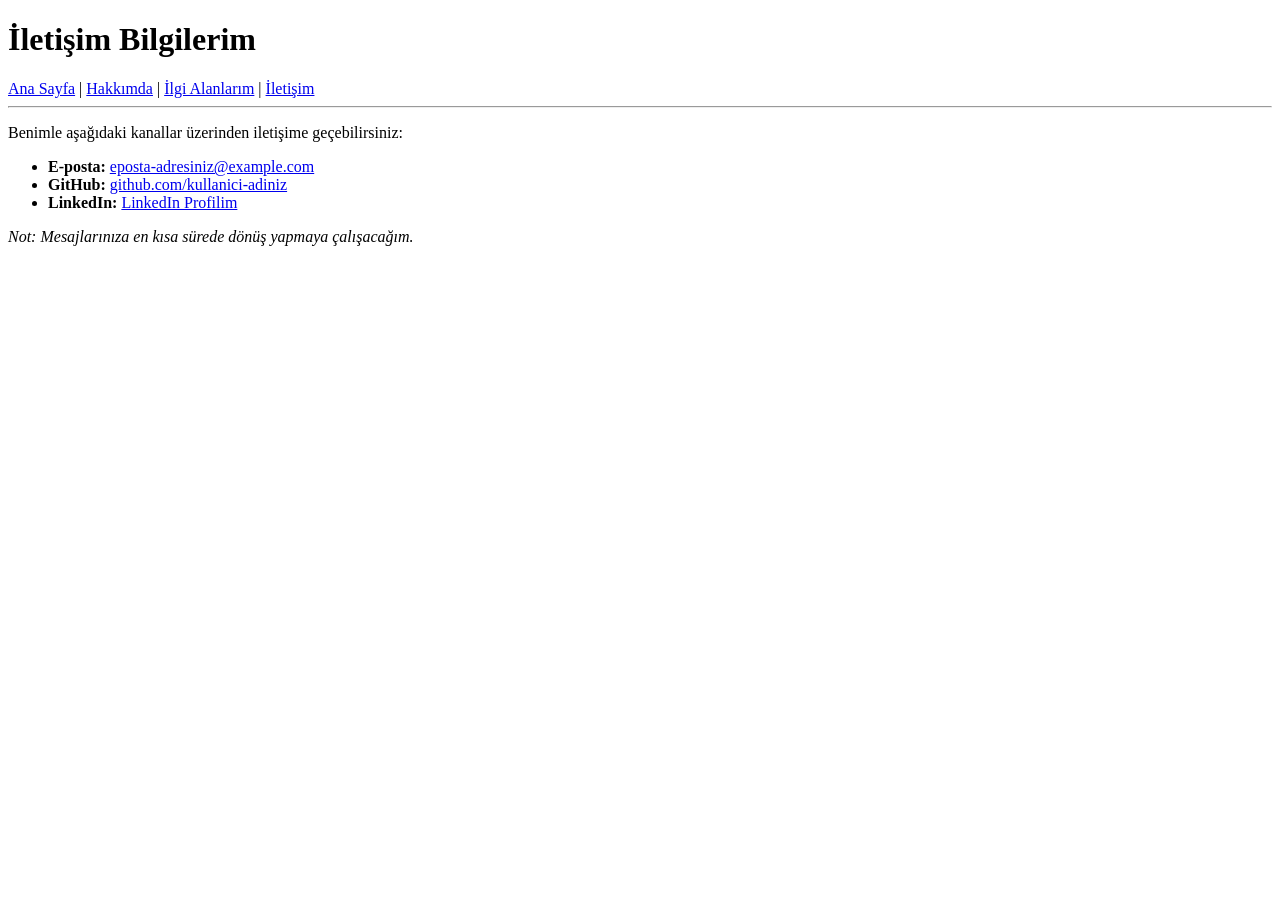
==== contact.html @ e08c34ce "Add files via upload" ====
<!DOCTYPE html>
<html lang="tr">
<head>
    <meta charset="UTF-8">
    <title>İletişim - Kişisel Portfolyo</title>
</head>
<body>
    <h1>İletişim Bilgilerim</h1>
    <nav>
        <a href="index.html">Ana Sayfa</a> | 
        <a href="about.html">Hakkımda</a> | 
        <a href="interests.html">İlgi Alanlarım</a> | 
        <a href="contact.html">İletişim</a>
    </nav>
    <hr>

    <main>
        <p>Benimle aşağıdaki kanallar üzerinden iletişime geçebilirsiniz:</p>
        
        <ul>
            <li><strong>E-posta:</strong> <a href="mailto:eposta-adresiniz@example.com">eposta-adresiniz@example.com</a></li>
            <li><strong>GitHub:</strong> <a href="https://github.com/kullanici-adiniz" target="_blank">github.com/kullanici-adiniz</a></li>
            <li><strong>LinkedIn:</strong> <a href="https://linkedin.com/in/kullanici-adiniz" target="_blank">LinkedIn Profilim</a></li>
        </ul>

        <p><em>Not: Mesajlarınıza en kısa sürede dönüş yapmaya çalışacağım.</em></p>
    </main>
</body>
</html>
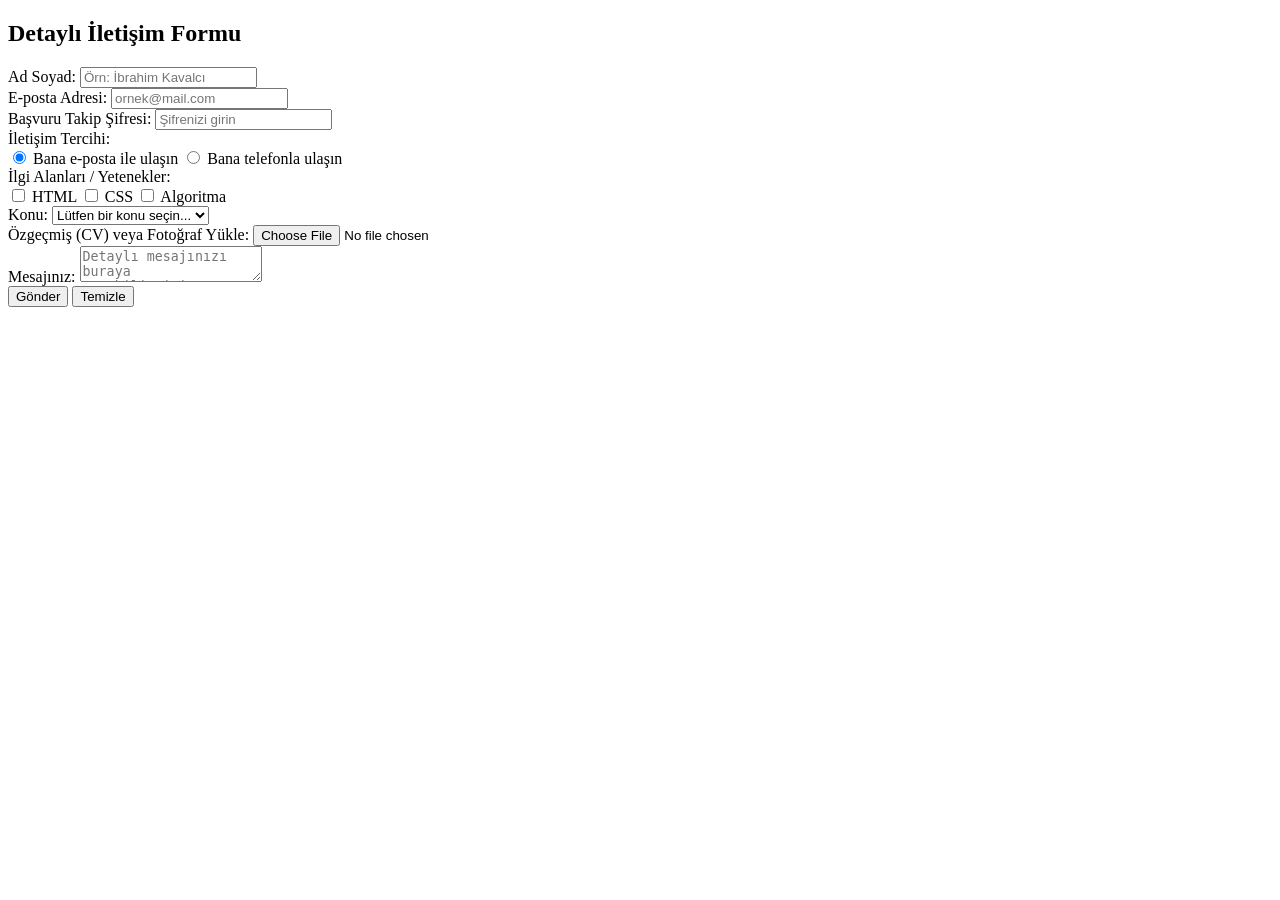
==== commit 64142912: "Add detailed contact form to contact.html" ====
--- a/contact.html
+++ b/contact.html
@@ -2,28 +2,80 @@
 <html lang="tr">
 <head>
     <meta charset="UTF-8">
-    <title>İletişim - Kişisel Portfolyo</title>
+    <meta name="viewport" content="width=device-width, initial-scale=1.0">
+    <title>Detaylı İletişim Formu</title>
+    <link rel="stylesheet" href="styleContact.css">
 </head>
 <body>
-    <h1>İletişim Bilgilerim</h1>
-    <nav>
-        <a href="index.html">Ana Sayfa</a> | 
-        <a href="about.html">Hakkımda</a> | 
-        <a href="interests.html">İlgi Alanlarım</a> | 
-        <a href="contact.html">İletişim</a>
-    </nav>
-    <hr>
 
-    <main>
-        <p>Benimle aşağıdaki kanallar üzerinden iletişime geçebilirsiniz:</p>
+    <div class="form-container">
+        <h2>Detaylı İletişim Formu</h2>
         
-        <ul>
-            <li><strong>E-posta:</strong> <a href="mailto:eposta-adresiniz@example.com">eposta-adresiniz@example.com</a></li>
-            <li><strong>GitHub:</strong> <a href="https://github.com/kullanici-adiniz" target="_blank">github.com/kullanici-adiniz</a></li>
-            <li><strong>LinkedIn:</strong> <a href="https://linkedin.com/in/kullanici-adiniz" target="_blank">LinkedIn Profilim</a></li>
-        </ul>
+        <form action="#" method="POST">
+            
+            <div class="form-group">
+                <label for="fullname">Ad Soyad:</label>
+                <input type="text" id="fullname" name="fullname" placeholder="Örn: İbrahim Kavalcı">
+            </div>
 
-        <p><em>Not: Mesajlarınıza en kısa sürede dönüş yapmaya çalışacağım.</em></p>
-    </main>
+            <div class="form-group">
+                <label for="email">E-posta Adresi:</label>
+                <input type="email" id="email" name="email" placeholder="ornek@mail.com">
+            </div>
+
+            <div class="form-group">
+                <label for="password">Başvuru Takip Şifresi:</label>
+                <input type="password" id="password" name="password" placeholder="Şifrenizi girin">
+            </div>
+
+            <div class="form-group">
+                <label>İletişim Tercihi:</label>
+                <div class="options-box">
+                    <label>
+                        <input type="radio" name="contact_pref" value="email" checked> Bana e-posta ile ulaşın
+                    </label>
+                    <label>
+                        <input type="radio" name="contact_pref" value="phone"> Bana telefonla ulaşın
+                    </label>
+                </div>
+            </div>
+
+            <div class="form-group">
+                <label>İlgi Alanları / Yetenekler:</label>
+                <div class="options-box">
+                    <label><input type="checkbox" name="skills" value="HTML"> HTML</label>
+                    <label><input type="checkbox" name="skills" value="CSS"> CSS</label>
+                    <label><input type="checkbox" name="skills" value="Algoritma"> Algoritma</label>
+                </div>
+            </div>
+
+            <div class="form-group">
+                <label for="subject">Konu:</label>
+                <select id="subject" name="subject">
+                    <option value="" disabled selected>Lütfen bir konu seçin...</option>
+                    <option value="is_basvurusu">İş Başvurusu</option>
+                    <option value="staj">Staj</option>
+                    <option value="diger">Diğer</option>
+                </select>
+            </div>
+
+            <div class="form-group">
+                <label for="file_upload">Özgeçmiş (CV) veya Fotoğraf Yükle:</label>
+                <input type="file" id="file_upload" name="file_upload">
+            </div>
+
+            <div class="form-group">
+                <label for="message">Mesajınız:</label>
+                <textarea id="message" name="message" placeholder="Detaylı mesajınızı buraya yazabilirsiniz..."></textarea>
+            </div>
+
+            <div class="button-group">
+                <button type="submit" class="btn-submit">Gönder</button>
+                <button type="reset" class="btn-reset">Temizle</button>
+            </div>
+
+        </form>
+    </div>
+
 </body>
-</html>+</html>
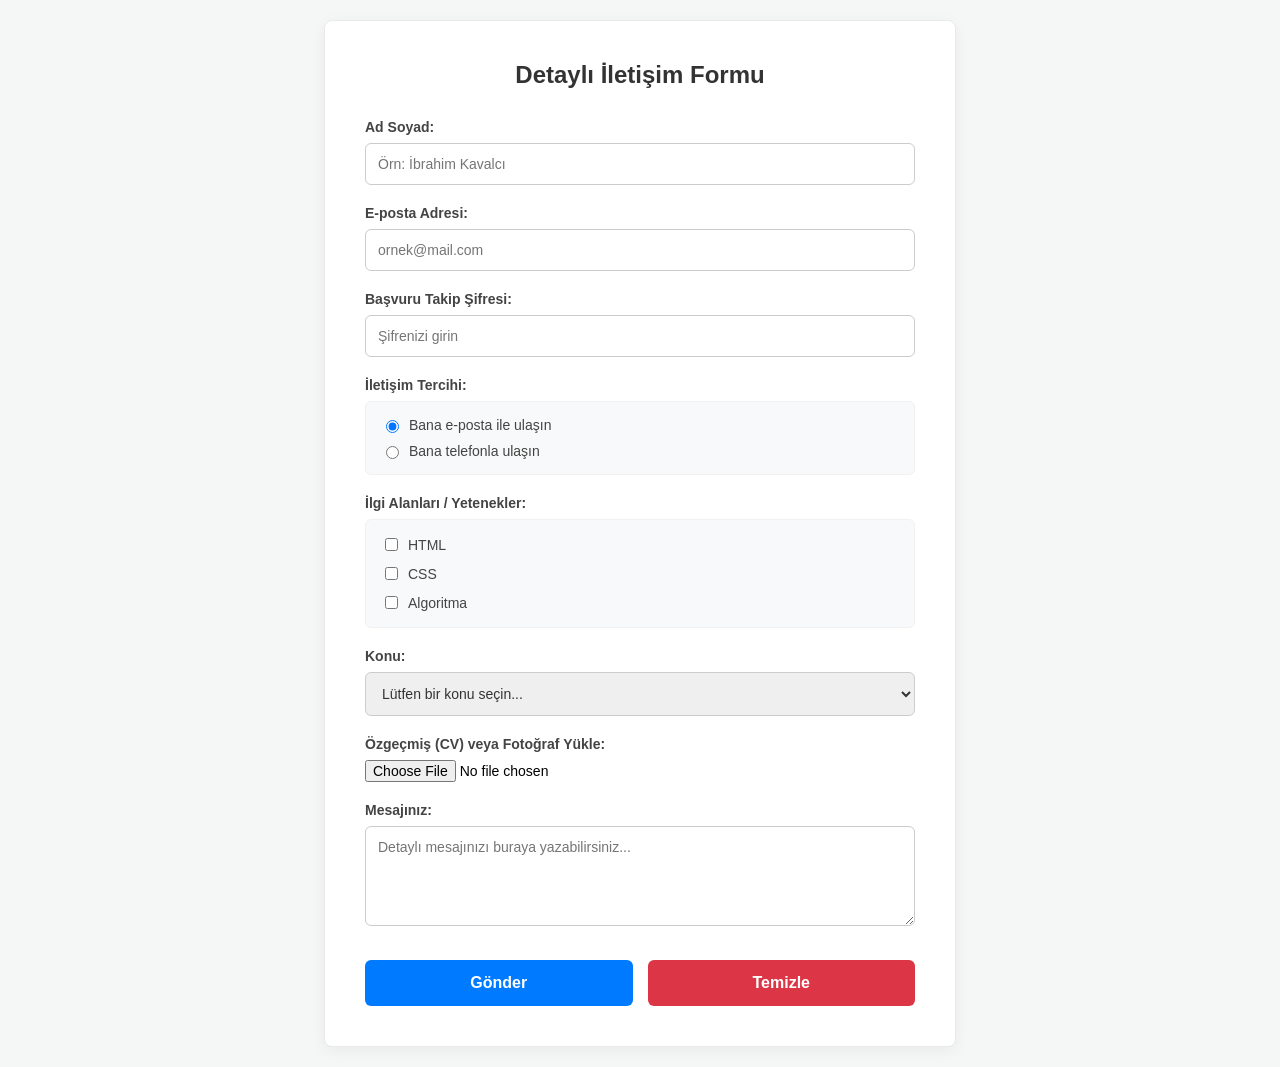
==== commit 14db0ee0: "Make form fields required for submission Added 'required' attribute to input fields for validation." ====
--- a/contact.html
+++ b/contact.html
@@ -15,17 +15,17 @@
             
             <div class="form-group">
                 <label for="fullname">Ad Soyad:</label>
-                <input type="text" id="fullname" name="fullname" placeholder="Örn: İbrahim Kavalcı">
+                <input required type="text" id="fullname" name="fullname" placeholder="Örn: İbrahim Kavalcı">
             </div>
 
             <div class="form-group">
                 <label for="email">E-posta Adresi:</label>
-                <input type="email" id="email" name="email" placeholder="ornek@mail.com">
+                <input required type="email" id="email" name="email" placeholder="ornek@mail.com">
             </div>
 
             <div class="form-group">
                 <label for="password">Başvuru Takip Şifresi:</label>
-                <input type="password" id="password" name="password" placeholder="Şifrenizi girin">
+                <input required type="password" id="password" name="password" placeholder="Şifrenizi girin">
             </div>
 
             <div class="form-group">
@@ -79,3 +79,4 @@
 
 </body>
 </html>
+
--- a/styleContact.css
+++ b/styleContact.css
@@ -0,0 +1,139 @@
+
+        body {
+            font-family: 'Segoe UI', Tahoma, Geneva, Verdana, sans-serif;
+            background-color: #f4f7f6;
+            display: flex;
+            justify-content: center;
+            align-items: center;
+            min-height: 100vh;
+            margin: 0;
+            padding: 20px;
+        }
+
+        /* Form Konteyneri */
+        .form-container {
+            background-color: #ffffff;
+            width: 100%;
+            max-width: 550px;
+            padding: 40px;
+            border-radius: 8px;
+            box-shadow: 0 4px 15px rgba(0, 0, 0, 0.05);
+            border: 1px solid #eaeaea;
+        }
+
+        /* Başlık */
+        h2 {
+            text-align: center;
+            color: #333333;
+            margin-top: 0;
+            margin-bottom: 30px;
+            font-size: 24px;
+        }
+
+        /* Form Grupları */
+        .form-group {
+            margin-bottom: 20px;
+        }
+
+        /* Etiketler (Labels) */
+        label {
+            display: block;
+            font-weight: 600;
+            color: #444;
+            margin-bottom: 8px;
+            font-size: 14px;
+        }
+
+        /* Input ve Textarea Alanları */
+        input[type="text"],
+        input[type="email"],
+        input[type="password"],
+        select,
+        textarea {
+            width: 100%;
+            padding: 12px;
+            border: 1px solid #cccccc;
+            border-radius: 6px;
+            box-sizing: border-box;
+            font-size: 14px;
+            font-family: inherit;
+            color: #333;
+            transition: border-color 0.3s ease;
+        }
+
+        input[type="text"]:focus,
+        input[type="email"]:focus,
+        input[type="password"]:focus,
+        select:focus,
+        textarea:focus {
+            outline: none;
+            border-color: #007bff;
+        }
+
+        textarea {
+            resize: vertical;
+            min-height: 100px;
+        }
+
+        /* Seçenek Kutuları (Radio ve Checkbox için gri alan) */
+        .options-box {
+            background-color: #f8f9fa;
+            padding: 15px;
+            border-radius: 6px;
+            border: 1px solid #f1f1f1;
+        }
+
+        .options-box label {
+            font-weight: normal;
+            margin-bottom: 10px;
+            display: flex;
+            align-items: center;
+            cursor: pointer;
+        }
+
+        .options-box label:last-child {
+            margin-bottom: 0;
+        }
+
+        .options-box input[type="radio"],
+        .options-box input[type="checkbox"] {
+            margin-right: 10px;
+            cursor: pointer;
+        }
+
+        /* Dosya Yükleme Alanı */
+        input[type="file"] {
+            font-size: 14px;
+        }
+
+        /* Buton Grupları */
+        .button-group {
+            display: flex;
+            gap: 15px;
+            margin-top: 30px;
+        }
+
+        /* Butonlar */
+        button {
+            flex: 1;
+            padding: 14px;
+            border: none;
+            border-radius: 6px;
+            font-size: 16px;
+            font-weight: bold;
+            color: white;
+            cursor: pointer;
+            transition: opacity 0.3s ease;
+        }
+
+        button:hover {
+            opacity: 0.9;
+        }
+
+        .btn-submit {
+            background-color: #007bff; /* Mavi */
+        }
+
+        .btn-reset {
+            background-color: #dc3545; /* Kırmızı */
+        }
